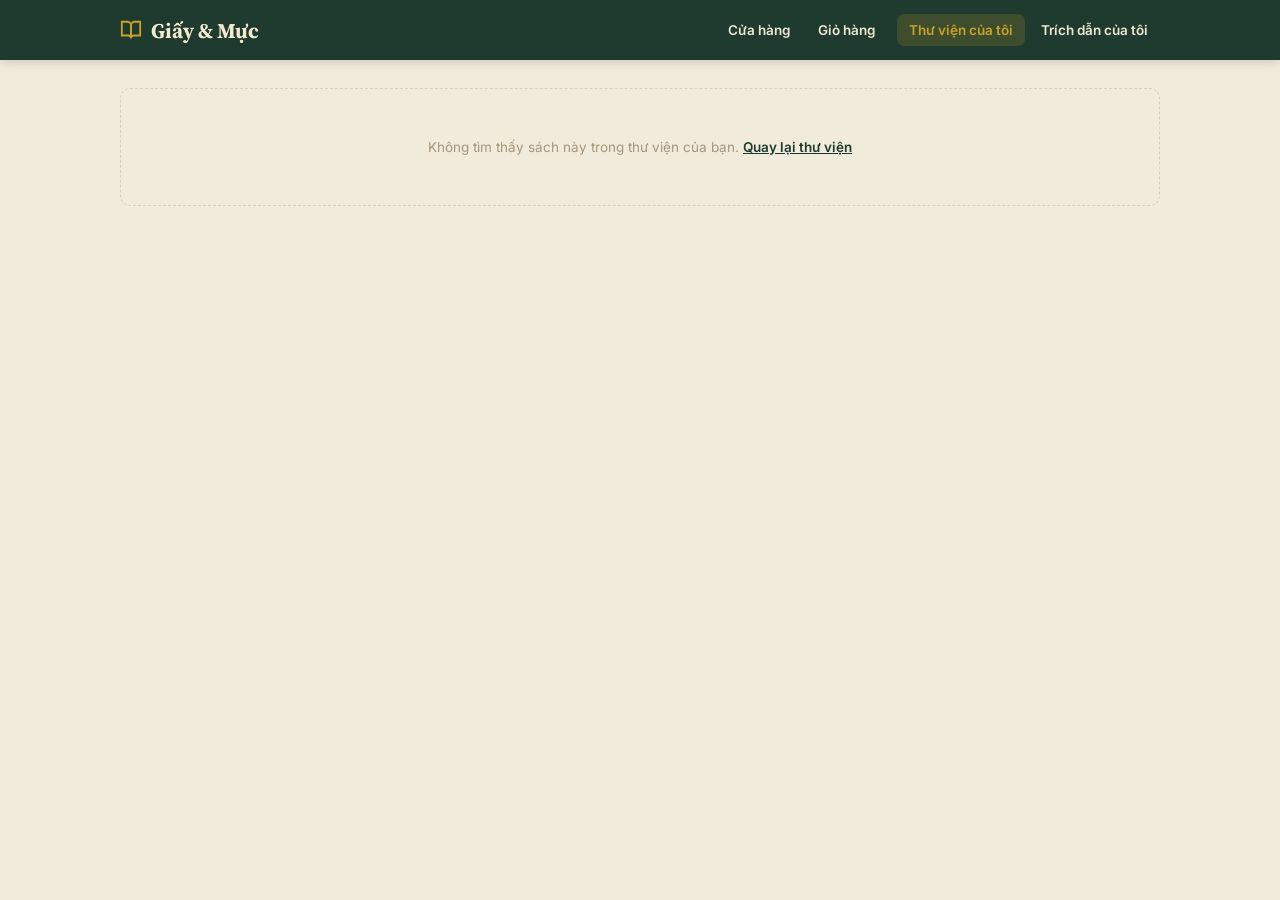
==== html/book-detail.html @ 92d3c949 "upload" ====
<!doctype html>
<html lang="vi">
  <head>
    <meta charset="UTF-8" />
    <meta name="viewport" content="width=device-width, initial-scale=1.0" />
    <title>Chi tiết sách</title>
    <link rel="preconnect" href="https://fonts.googleapis.com" />
    <link
      href="https://fonts.googleapis.com/css2?family=Source+Serif+4:wght@500;600;700&family=Inter:wght@400;500;600;700&display=swap"
      rel="stylesheet"
    />
    <link rel="stylesheet" href="../css/style.css" />
    <link rel="stylesheet" href="../css/bookdetail.css" />
    <link rel="stylesheet" href="../css/quotes.css" />
  </head>
  <body>
    <nav>
      <div class="nav-inner">
        <a class="brand" href="../index.html">
          <svg
            width="22"
            height="22"
            viewBox="0 0 24 24"
            fill="none"
            stroke="#C9A227"
            stroke-width="2"
          >
            <path d="M2 3h6a4 4 0 0 1 4 4v14a3 3 0 0 0-3-3H2z" />
            <path d="M22 3h-6a4 4 0 0 0-4 4v14a3 3 0 0 1 3-3h7z" />
          </svg>
          Giấy &amp; Mực
        </a>
        <div class="nav-tabs">
          <a class="nav-btn" href="../index.html">Cửa hàng</a>
          <a class="nav-btn" href="cart.html"
            >Giỏ hàng <span id="cart-count"></span
          ></a>
          <a class="nav-btn active" href="library.html">Thư viện của tôi</a>
          <a class="nav-btn" href="quotes.html">Trích dẫn của tôi</a>
        </div>
      </div>
    </nav>

    <div class="wrap" id="detail-root">
      <a class="btn btn-link" href="library.html">← Quay lại thư viện</a>

      <div class="detail-head" style="margin-top: 16px">
        <div id="detail-cover"></div>
        <div class="detail-meta">
          <h1 class="detail-title" id="detail-title"></h1>
          <p class="detail-sub" id="detail-sub"></p>
          <div class="status-choices" id="detail-status-choices"></div>
          <div id="detail-progress"></div>
          <div style="margin-top: 10px">
            <span class="slider-label" style="margin-right: 8px"
              >Đánh giá:</span
            >
            <span class="stars" id="detail-stars"></span>
            <button
              class="btn btn-rose"
              style="margin-top: 12px"
              onclick="deleteCurrentBook()"
            >
              🗑 Xóa khỏi thư viện
            </button>
          </div>
        </div>
      </div>

      <!-- Trích dẫn RIÊNG của cuốn sách này -->
      <div class="quotes-panel">
        <h2>
          <svg
            width="17"
            height="17"
            viewBox="0 0 24 24"
            fill="none"
            stroke="#A8433A"
            stroke-width="2"
          >
            <path
              d="M3 21c3 0 7-1 7-8V5c0-1.25-.756-2.017-2-2H4c-1.25 0-2 .75-2 1.972V11c0 1.25.75 2 2 2 1 0 1 0 1 1v1c0 1-1 2-2 2s-1 .008-1 1.031V21z"
            />
            <path
              d="M15 21c3 0 7-1 7-8V5c0-1.25-.757-2.017-2-2h-4c-1.25 0-2 .75-2 1.972V11c0 1.25.75 2 2 2h.75c0 2.25.25 4-2.75 4v4z"
            />
          </svg>
          Trích dẫn của cuốn sách này
        </h2>
        <div class="quote-form">
          <input
            type="text"
            id="quote-input"
            placeholder="Nhập đoạn trích bạn thấy hay..."
          />
          <input
            type="text"
            id="quote-author-input"
            placeholder="Tác giả (để trống = tác giả sách)"
          />
          <input
            type="text"
            id="quote-page-input"
            class="page-input"
            placeholder="Trang"
          />
          <button class="btn btn-rose" onclick="addQuote()">+ Lưu</button>
        </div>
        <div id="detail-quotes"></div>
      </div>
    </div>

    <div id="toast"></div>

    <script src="../js/data.js"></script>
    <script src="../js/storage.js"></script>
    <script src="../js/detail.js"></script>
  </body>
</html>
---- css/style.css ----
:root {
  --ink: #1f3a2e;
  --gold: #c9a227;
  --paper: #f1ebdc;
  --card: #fbf6ea;
  --line: #e7dfc9;
  --line2: #d8cfb8;
  --text: #2b2419;
  --muted: #7a7260;
  --muted2: #a8967a;
  --rose: #a8433a;
}
* {
  box-sizing: border-box;
}
body {
  margin: 0;
  font-family: "Inter", system-ui, sans-serif;
  background: var(--paper);
  color: var(--text);
}
h1,
h2 {
  font-family: "Source Serif 4", Georgia, serif;
  margin: 0;
}
.hidden {
  display: none !important;
}

/* NAV */
nav {
  background: var(--ink);
  color: #f3ead2;
  position: sticky;
  top: 0;
  z-index: 20;
  box-shadow: 0 2px 10px rgba(0, 0, 0, 0.15);
}
.nav-inner {
  max-width: 1080px;
  margin: 0 auto;
  padding: 14px 20px;
  display: flex;
  align-items: center;
  justify-content: space-between;
  flex-wrap: wrap;
  gap: 12px;
}
.brand {
  display: flex;
  align-items: center;
  gap: 9px;
  font-family: "Source Serif 4", serif;
  font-size: 21px;
  font-weight: 700;
  color: #f3ead2;
  text-decoration: none;
}
.brand svg {
  flex-shrink: 0;
}
.nav-tabs {
  display: flex;
  gap: 4px;
  flex-wrap: wrap;
}
.nav-btn {
  display: flex;
  align-items: center;
  gap: 6px;
  padding: 8px 12px;
  border-radius: 7px;
  border: none;
  background: transparent;
  color: #efe7d2;
  font-size: 13.5px;
  font-weight: 600;
  cursor: pointer;
  font-family: inherit;
  text-decoration: none;
}
.nav-btn.active {
  background: rgba(201, 162, 39, 0.18);
  color: var(--gold);
}

.wrap {
  max-width: 1080px;
  margin: 0 auto;
  padding: 28px 20px 60px;
}
.page-title {
  font-size: 28px;
  margin-bottom: 4px;
}
.page-sub {
  color: var(--muted);
  font-size: 14px;
  margin: 0 0 20px;
}

/* Filter pills */
.pills {
  display: flex;
  gap: 8px;
  flex-wrap: wrap;
  margin-bottom: 20px;
}
.pill {
  padding: 6px 14px;
  border-radius: 999px;
  border: 1px solid var(--line2);
  background: transparent;
  color: #5b5342;
  font-size: 13px;
  font-weight: 600;
  cursor: pointer;
  font-family: inherit;
}
.pill.active {
  background: var(--ink);
  border-color: var(--ink);
  color: #f3ead2;
}

/* Buttons */
.btn {
  border: none;
  border-radius: 6px;
  font-weight: 600;
  cursor: pointer;
  font-family: inherit;
  display: inline-flex;
  align-items: center;
  justify-content: center;
  gap: 6px;
}
.btn-primary {
  background: var(--ink);
  color: #f3ead2;
  padding: 7px 10px;
  font-size: 13px;
  margin-top: 10px;
}
.btn-gold {
  background: var(--gold);
  color: var(--text);
  padding: 10px 20px;
  font-size: 14px;
}
.btn-rose {
  background: var(--rose);
  color: #f3ead2;
  padding: 9px 16px;
  font-size: 13.5px;
}
.btn-link {
  background: none;
  color: var(--ink);
  font-weight: 600;
  font-size: 13.5px;
  padding: 0;
}

/* Book grid + card */
.grid {
  display: grid;
  grid-template-columns: repeat(auto-fill, minmax(220px, 1fr));
  gap: 18px;
}
.book-card {
  background: var(--card);
  border-radius: 10px;
  padding: 16px;
  display: flex;
  gap: 14px;
  box-shadow: 0 1px 3px rgba(30, 20, 10, 0.08);
}
.book-info {
  display: flex;
  flex-direction: column;
  flex: 1;
  min-width: 0;
}
.genre-tag {
  font-size: 11px;
  color: var(--rose);
  font-weight: 700;
  text-transform: uppercase;
  letter-spacing: 0.4px;
}
.book-title {
  font-family: "Source Serif 4", serif;
  font-size: 16px;
  font-weight: 600;
  margin: 4px 0 2px;
  line-height: 1.25;
}
.book-author {
  font-size: 12.5px;
  color: var(--muted);
  margin-bottom: 10px;
}
.book-price {
  font-size: 15px;
  font-weight: 700;
  margin-top: auto;
}

/* Bìa sách + hiệu ứng lật 3D — dùng ở mọi trang */
.cover {
  position: relative;
  overflow: hidden;
  border-radius: 3px 8px 8px 3px;
  flex-shrink: 0;
  display: flex;
  flex-direction: column;
  justify-content: space-between;
  box-shadow:
    3px 4px 10px rgba(30, 20, 10, 0.28),
    inset -3px 0 0 rgba(0, 0, 0, 0.25);
  transition: transform 0.6s ease;
  transform-style: preserve-3d;
}
.cover > * {
  backface-visibility: hidden;
}
.cover::after {
  content: "";
  position: absolute;
  inset: 0;
  background: linear-gradient(135deg, #3a3226 0%, #1b1712 100%);
  border-radius: inherit;
  backface-visibility: hidden;
  transform: rotateY(180deg);
  box-shadow: inset 0 0 0 1px rgba(255, 255, 255, 0.06);
}
.cover:hover {
  transform: rotateY(180deg);
}

.book-card,
.lib-row,
.quote-source-card {
  perspective: 1000px;
}

.cover.md {
  width: 104px;
  height: 148px;
  padding: 14px 12px;
}
.cover.sm {
  width: 64px;
  height: 92px;
  padding: 8px 8px;
}
.cover .initial {
  font-family: "Source Serif 4", serif;
  color: #f3ead2;
  opacity: 0.85;
  line-height: 1;
}
.cover.md .initial {
  font-size: 34px;
}
.cover.sm .initial {
  font-size: 22px;
}
.cover .cover-title {
  font-family: "Source Serif 4", serif;
  color: #fbf6ea;
  font-weight: 600;
  line-height: 1.25;
}
.cover.md .cover-title {
  font-size: 12.5px;
}
.cover.sm .cover-title {
  font-size: 10px;
}

/* Empty state */
.empty {
  text-align: center;
  padding: 50px 20px;
  color: var(--muted2);
  font-size: 13.5px;
  border: 1px dashed var(--line2);
  border-radius: 10px;
}
.empty.small {
  padding: 24px 10px;
}

/* Toast */
#toast {
  position: fixed;
  bottom: 24px;
  left: 50%;
  transform: translateX(-50%);
  background: var(--ink);
  color: #f3ead2;
  padding: 10px 20px;
  border-radius: 8px;
  font-size: 13.5px;
  font-weight: 600;
  display: none;
  align-items: center;
  gap: 8px;
  box-shadow: 0 4px 14px rgba(0, 0, 0, 0.25);
  z-index: 50;
}
---- css/bookdetail.css ----
.detail-head {
  display: flex;
  gap: 20px;
  margin-bottom: 22px;
  flex-wrap: wrap;
}
.detail-meta {
  flex: 1;
  min-width: 220px;
}
.detail-title {
  font-size: 24px;
  margin-bottom: 2px;
}
.detail-sub {
  color: var(--muted);
  margin: 0 0 12px;
  font-size: 14px;
}
.status-choices {
  display: flex;
  gap: 8px;
  margin-bottom: 12px;
  flex-wrap: wrap;
}
.slider-label {
  font-size: 12.5px;
  color: #5b5342;
  font-weight: 600;
}
input[type="range"] {
  width: 100%;
  accent-color: var(--gold);
  margin-top: 4px;
}
.stars {
  display: flex;
  gap: 2px;
}
.star {
  cursor: pointer;
}

.quotes-panel {
  background: var(--card);
  border-radius: 10px;
  adding: 18px;
}
.quotes-panel h2 {
  font-size: 18px;
  margin-bottom: 12px;
  display: flex;
  align-items: center;
  gap: 8px;
}
.quote-form {
  display: flex;
  gap: 8px;
  margin-bottom: 14px;
  flex-wrap: wrap;
}
.quote-form input[type="text"] {
  flex: 1 1 260px;
  padding: 9px 12px;
  border-radius: 6px;
  border: 1px solid var(--line2);
  font-size: 13.5px;
  background: #fff;
  font-family: inherit;
}
.quote-form input.page-input {
  flex: 0 0 80px;
  width: 80px;
  padding: 9px 10px;
  border-radius: 6px;
  border: 1px solid var(--line2);
  font-size: 13.5px;
  background: #fff;
  font-family: inherit;
}
.quote-form input.author-input {
  flex: 1 1 160px;
  padding: 9px 12px;
  border-radius: 6px;
  border: 1px solid var(--line2);
  font-size: 13.5px;
  background: #fff;
  font-family: inherit;
}

.quote-card {
  background: #fff;
  border: 1px solid var(--line);
  border-left: 4px solid var(--gold);
  border-radius: 6px;
  padding: 12px 14px;
  position: relative;
}
.quote-card .mark {
  font-family: "Source Serif 4", serif;
  font-size: 28px;
  color: var(--line);
  position: absolute;
  top: 2px;
  right: 10px;
  line-height: 1;
}
.quote-card p {
  font-family: "Source Serif 4", serif;
  font-size: 14px;
  line-height: 1.5;
  margin: 0 0 8px;
  font-style: italic;
}
.quote-card .foot {
  display: flex;
  justify-content: space-between;
  align-items: center;
}
.quote-card .page {
  font-size: 11.5px;
  color: var(--muted2);
}
.quote-card .del {
  border: none;
  background: none;
  color: var(--rose);
  cursor: pointer;
}
---- css/quotes.css ----
.quotes-grid {
  display: grid;
  grid-template-columns: repeat(auto-fill, minmax(230px, 1fr));
  gap: 12px;
}

.quote-source-card {
  background: var(--card);
  border-radius: 8px;
  padding: 16px 16px 12px;
  cursor: pointer;
  box-shadow: 0 1px 3px rgba(30, 20, 10, 0.08);
}
.quote-source-card p {
  font-family: "Source Serif 4", serif;
  font-size: 15px;
  line-height: 1.55;
  font-style: italic;
  margin: 0 0 10px;
}
.quote-source-card .foot {
  font-size: 12px;
  color: var(--muted);
  border-top: 1px solid var(--line);
  padding-top: 8px;
}

.search-wrap {
  position: relative;
  margin-bottom: 20px;
  max-width: 360px;
}
.search-wrap svg {
  position: absolute;
  left: 12px;
  top: 11px;
  color: var(--muted2);
}
.search-wrap input {
  width: 100%;
  padding: 9px 12px 9px 34px;
  border-radius: 6px;
  border: 1px solid var(--line2);
  font-size: 13.5px;
  background: #fff;
  font-family: inherit;
}
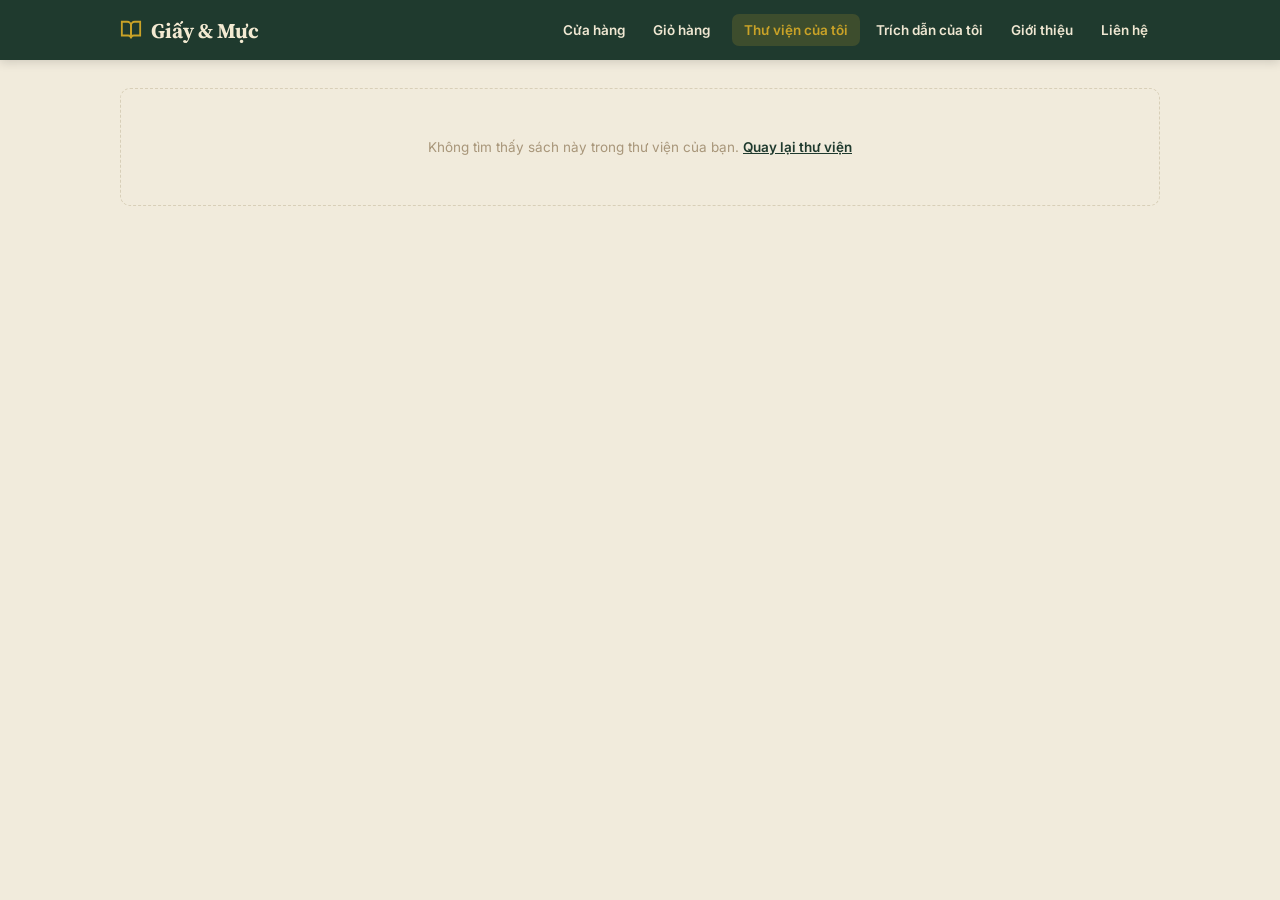
==== commit 999dcfc9: "them lien he" ====
--- a/html/book-detail.html
+++ b/html/book-detail.html
@@ -37,6 +37,8 @@
           ></a>
           <a class="nav-btn active" href="library.html">Thư viện của tôi</a>
           <a class="nav-btn" href="quotes.html">Trích dẫn của tôi</a>
+          <a class="nav-btn" href="gioi-thieu.html">Giới thiệu</a>
+          <a class="nav-btn" href="lien-he.html">Liên hệ</a>
         </div>
       </div>
     </nav>
--- a/css/bookdetail.css
+++ b/css/bookdetail.css
@@ -40,11 +40,10 @@
 .star {
   cursor: pointer;
 }
-
 .quotes-panel {
   background: var(--card);
   border-radius: 10px;
-  adding: 18px;
+  padding: 18px;
 }
 .quotes-panel h2 {
   font-size: 18px;
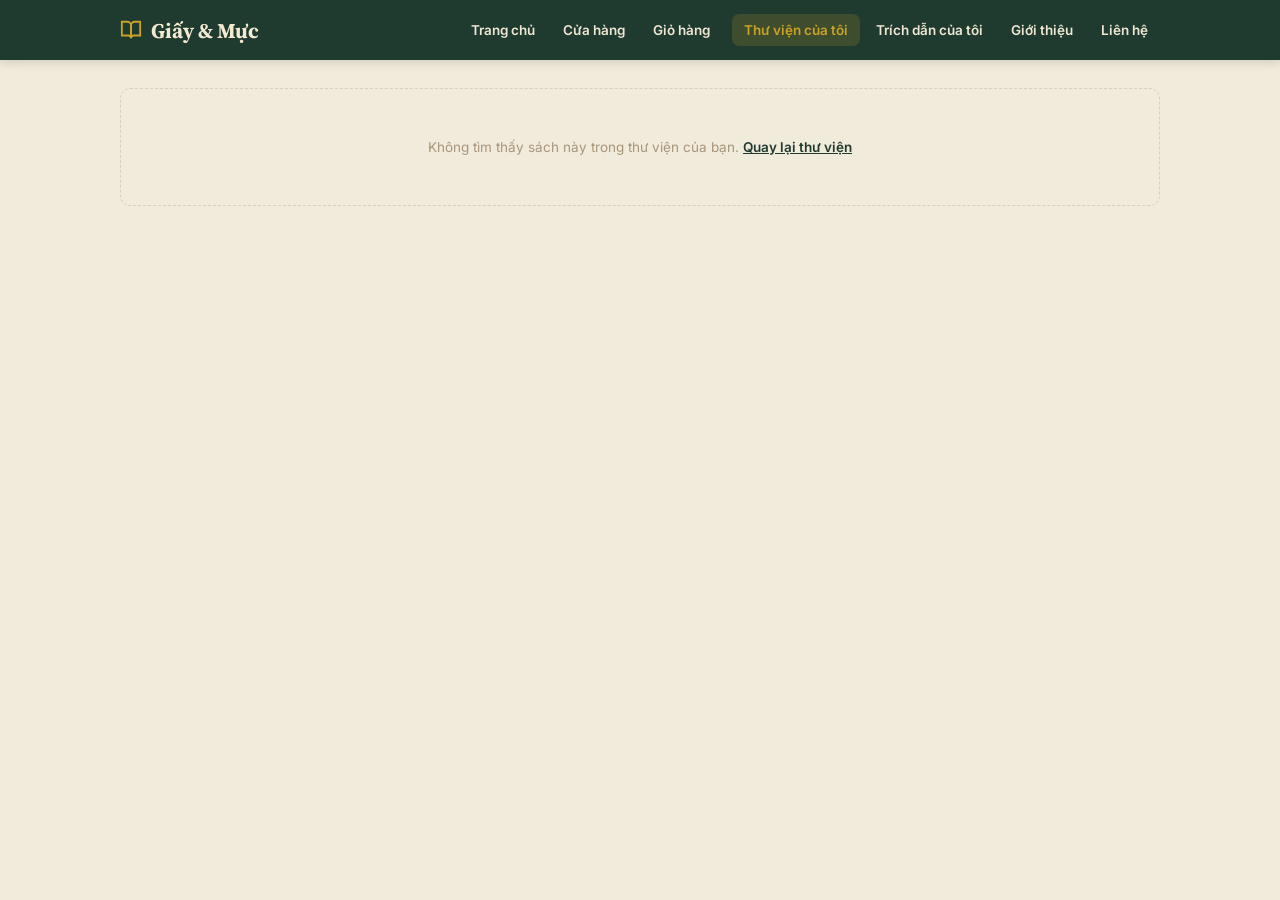
==== commit b38a116d: "cap nhat trang chu" ====
--- a/html/book-detail.html
+++ b/html/book-detail.html
@@ -31,7 +31,8 @@
           Giấy &amp; Mực
         </a>
         <div class="nav-tabs">
-          <a class="nav-btn" href="../index.html">Cửa hàng</a>
+          <a class="nav-btn" href="../index.html">Trang chủ</a>
+          <a class="nav-btn" href="cua-hang.html">Cửa hàng</a>
           <a class="nav-btn" href="cart.html"
             >Giỏ hàng <span id="cart-count"></span
           ></a>
